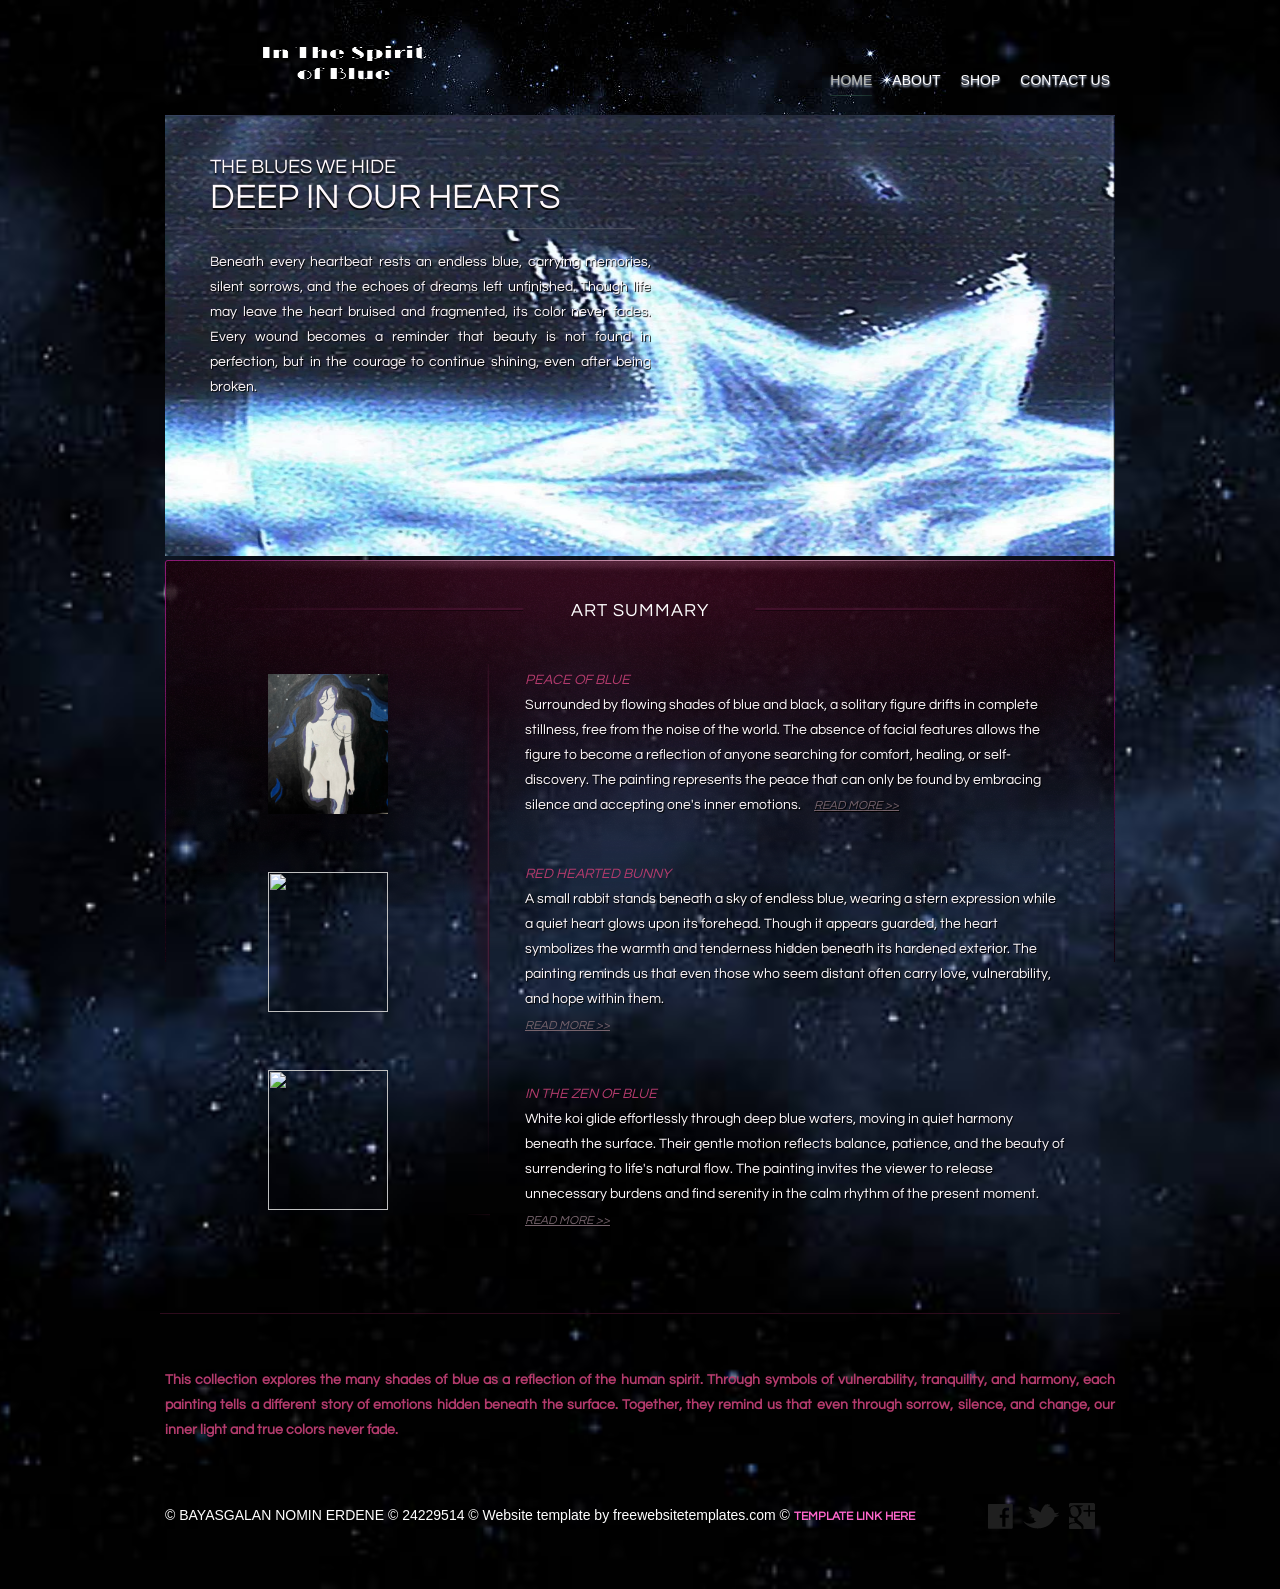
==== index.html @ 0a67957f "Restore index page" ====
<!DOCTYPE html>
<!-- Website template by freewebsitetemplates.com -->
<html>
<head>
	<title>In The Spirit of Blue</title>
	<meta charset="utf-8">
	<link href="css/style.css" rel="stylesheet" type="text/css">
	<!--[if IE 7]>
		<link href="css/ie7.css" rel="stylesheet" type="text/css">
	<![endif]-->
</head>
<body>
	<div id="background">
		<div id="page">
			<div id="header">
				<a href="blue.html"><img id="logo" src="images/img.PNG" width="280" height="65" alt=""></a>
				<ul class="navigation">
					<li>
						<a class="active" href="index.html">HOME</a>
					</li>
					<li>
						<a href="about.html">ABOUT</a>
					</li>
					<li>
						<a href="shop.html">SHOP</a>
					</li>
					<li>
						<a href="contact.html">CONTACT US</a>
					</li>
				</ul>
			</div>
			<div id="body">
				<div class="featured">
					<div class="section"> <img src="images/img1.jpg" width="950" height="600" alt="">
						<div>
							<h2> <a href="index.html">THE BLUES WE HIDE <span>DEEP IN OUR HEARTS</span></a> </h2>
							<p>
								Beneath every heartbeat rests an endless blue, carrying memories, silent sorrows, and the echoes of dreams left unfinished. Though life may leave the heart bruised and fragmented, its color never fades. Every wound becomes a reminder that beauty is not found in perfection, but in the courage to continue shining, even after being broken.


							</p>
						</div>
					</div>
				</div>
				<div id="content">
					<div class="header">
						<h2><a href="index.html" class="white-text">ART SUMMARY</a></h2>
					</div>
					<div class="section">
						<div class="sidebar">
							<ul>
								<li>
									<a href="index.html"><img src="images/IMG_5.jpg" width="120" height="140" alt=""></a>
								</li>
								<li>
									<a href="index.html"><img src="images/IMG_4.jpg" width="120" height="140" alt=""></a>
								</li>
								<li>
									<a href="index.html"><img src="images/IMG_6.jpg" width="120" height="140" alt=""></a>
								</li>
							</ul>
						</div>
						<div class="content">
							<ul>
								<li>
									<h2><a href="index.html">PEACE OF BLUE</a></h2>
									<p>
										Surrounded by flowing shades of blue and black, a solitary figure drifts in complete stillness, free from the noise of the world. The absence of facial features allows the figure to become a reflection of anyone searching for comfort, healing, or self-discovery. The painting represents the peace that can only be found by embracing silence and accepting one's inner emotions.
									<a href="shop.html?section=peace-of-blue" class="more">READ MORE &gt;&gt;</a>
								</li>
								<li>
									<h2><a href="index.html">RED HEARTED BUNNY</a></h2>
									<p>
										A small rabbit stands beneath a sky of endless blue, wearing a stern expression while a quiet heart glows upon its forehead. Though it appears guarded, the heart symbolizes the warmth and tenderness hidden beneath its hardened exterior. The painting reminds us that even those who seem distant often carry love, vulnerability, and hope within them.
									</p>
									<a href="shop.html?section=red-hearted-bunny" class="more">READ MORE &gt;&gt;</a>
								</li>
								<li>
									<h2><a href="index.html">IN THE ZEN OF BLUE</a></h2>
									<p>
										White koi glide effortlessly through deep blue waters, moving in quiet harmony beneath the surface. Their gentle motion reflects balance, patience, and the beauty of surrendering to life's natural flow. The painting invites the viewer to release unnecessary burdens and find serenity in the calm rhythm of the present moment.
									</p>
									<a href="shop.html?section=in-the-zen-of-blue" class="more">READ MORE &gt;&gt;</a>
								</li>
							</ul>
						</div>
					</div>
				</div>
			</div>
			<div id="footer">
				<div>
					<p class="footer-strong">
						This collection explores the many shades of blue as a reflection of the human spirit. Through symbols of vulnerability, tranquility, and harmony, each painting tells a different story of emotions hidden beneath the surface. Together, they remind us that even through sorrow, silence, and change, our inner light and true colors never fade.
					</p>
				</div>
				<span id="footnote"> &copy; BAYASGALAN NOMIN ERDENE &copy; 24229514</span>
				<span id="footnote"> &copy; Website template by freewebsitetemplates.com    &copy; </span>			
						<a href="https://freewebsitetemplates.com/preview/displaywebsitetemplate/index.html" class="template-link">TEMPLATE LINK HERE</a>



				<ul class="connect">
					<li><a href="http://www.freewebsitetemplates.com/go/facebook/" class="facebook">&nbsp;</a></li>
					<li><a href="http://www.freewebsitetemplates.com/go/twitter/" class="twitter">&nbsp;</a></li>
					<li><a href="http://www.freewebsitetemplates.com/go/googleplus/" class="googleplus">&nbsp;</a></li>
				</ul>
			</div>
		</div>
	</div>
</body>
</html>
---- css/style.css ----
/** Website template by freewebsitetemplates.com **/
body {
	margin:0;
	padding:0;
	font-family:Arial, Verdana, Helvetica, sans-serif;
	font-size:14px;
	line-height:25px;
	color:#fff;
	text-align:justify;
	background-color:#001036;
	background-image:url("../images/star.png.jpg");
	background-repeat:no-repeat;
	background-position:center top;
	background-size:cover;
}
@font-face {
	font-family:'QuestrialRegular';
	src:url('../fonts/questrial-regular-webfont.eot');
	src:url('../fonts/questrial-regular-webfont.eot?#iefix') format('embedded-opentype'),
	url('../fonts/questrial-regular-webfont.woff') format('woff'),
	url('../fonts/questrial-regular-webfont.ttf') format('truetype'),
	url('../fonts/questrial-regular-webfont.svg#QuestrialRegular') format('svg');
	font-weight:normal;
	font-style:normal;
}
#background {
	background:url("../images/star.png.jpg");
	background-repeat:no-repeat;
	background-position:top center;
	margin:0;
	padding:0;
}
#background #page {
	width:960px;
	margin:0 auto;
}
#background #page #header {
	width:960px;
	margin:0 auto;
	height:115px;
}
#background #page #header img#logo {
	margin:30px 0 0 45px;
	border:0;
}
#background #page #header ul.navigation {
	list-style-type:none;
	margin:50px 0 0 0;
	padding:0;
	height:60px;
	float:right;
	overflow:hidden;
}
#background #page #header ul.navigation li {
	float:left;
	padding:0 10px;
}
#background #page #header ul.navigation li a {
	text-decoration:none;
	display:inline-block;
	line-height:60px;
	color:#ffffff;
	text-shadow:0 2px 2px #b4c2df;
}
#background #page #header ul.navigation li a:hover {
	text-decoration:none;
	display:inline-block;
	line-height:60px;
	color:#1b2a56;
	background:url("../images/bg-menu-selected.gif");
	background-position:center 45px;
	background-repeat:no-repeat;
}
#background #page #header ul.navigation li a.active {
	text-decoration:none;
	display:block;
	line-height:60px;
	color:#BCBEB8;
	background:url("../images/bg-menu-selected.gif");
	background-position:center 45px;
	background-repeat:no-repeat;
}
#background #page #body {
	width:960px;
	margin:0 auto;
}
#background #page #body .featured {
	width:950px;
	margin:0 auto;
	height:441px;
	overflow:hidden;
}
#background #page #body .featured .section {
	width:950px;
	margin:0 auto;
	height:415px;
	position:relative;
	overflow:visible;
	padding:0;
}
#background #page #body .featured .section img {
	border:0;
	text-decoration:none;
	position:absolute;
	z-index:0;
}
#background #page #body .featured .section div {
	margin-left:45px;
	width:441px;
	position:absolute;
	z-index:1;
}
#background #page #body .featured .section div h2 {
	overflow:hidden;
	margin-top:40px;
	padding:0 0 20px 0;
	background:url("../images/border-header.png");
	background-repeat:no-repeat;
	background-position:bottom;
	color:#fff9fc;
}
#background #page #body .featured .section div h2 a {
	text-decoration:none;
	display:block;
	overflow:hidden;
	font-size:20px;
	font-family:'QuestrialRegular';
	font-weight:normal;
	color:#fff9fc;
	text-align:justify;
	text-shadow:0px 2px 2px #000;
}
#background #page #body .featured .section div h2 a span {
	display:block;
	font-size:35px;
	font-family:'QuestrialRegular';
	font-weight:normal;
	color:#fff9fc;
	margin-top:5px;
	text-align:justify;
	text-shadow:0px 2px 1px #000;
}
#background #page #body .featured .section div p {
	overflow:hidden;
	padding:0;
	margin-top:20px;
	font-size:14px;
	font-family:'QuestrialRegular';
	color:#fff9fc;
}
#background #page #body .featured .section div p a {
	color:#fff9fc;
	font-family:'QuestrialRegular';
	font-size:14px;
	text-shadow:0px 1px 1px #ffffff;
}
#background #page #body .featured .section div p a:hover {
	color:#bcbeb8;
	font-family:'QuestrialRegular';
	font-size:14px;
}
#background #page #body .featured .section div a.button {
	background:url("../images/button.png") no-repeat scroll 0 -248px transparent;
	height:42px;
	width:174px;
	display:inline-block;
	margin:20px 20px 0 0;
	text-decoration:none;
	line-height:42px;
	text-align:center;
	font-size:14px;
	font-family:'QuestrialRegular';
	color:#ffffff;
	text-shadow:2px 2px 2px #fffefe;
}
#background #page #body .featured .section div a.button:hover {
	background:url("../images/button.png") no-repeat scroll 0 -156px transparent;
}
#background #page #body .featured p {
	padding:0 40px;
	font-size:14px;
}
#background #page #body .featured h2 {
	padding:0 40px;
	margin:30px 0 0 0;
}
#background #page #body .featured h2 a {
	text-decoration:none;
	color:#ebebeb;
	font-size:21px;
}
#background #page #body .featured h2 a span {
	color:#ebebeb;
	font-size:14px;
	font-family:Arial;
}
#background #page #body .featured .section ul {
	list-style-type:none;
	margin:0px 0 0 325px;
	padding:0 30px;
	width:565px;
	position:absolute;
	z-index:1;
}
#background #page #body .featured .section ul li {
	margin:0;
	padding:0;
	height:150px;
}
#background #page #body .featured .section ul li h2 {
	margin:0;
	padding:20px 10px 20px 0;
	text-align:right;
}
#background #page #body .featured .section ul li h2 a {
	color:#fffdfe;
	text-shadow:0px 2px 2px #000;
	font-size:14px;
	font-weight:normal;
	font-style:normal;
}
#background #page #body .featured .section ul li h2 a:hover {
	color:#d86997;
	text-shadow:0 1px 0 #000000;
}
#background #page #body .featured .section ul li p {
	padding:0 10px 0 10px;
	margin:0;
	color:#fffdfe;
	font-size:14px;
}
#background #page #body .featured .section h3 {
	margin:0;
	padding:0;
	position:relative;
	top:35px;
	left:40px;
	color:#fffdfe;
	text-shadow:2px 2px 1px #000000;
	font-family:'QuestrialRegular';
	font-size:18px;
	width:300px;
}
#background #page #body .featured p span {
	display:block;
}
#background #page #body #content {
	width:960px;
	background:url("../images/bg-content.png");
	background-repeat:no-repeat;
	background-position:top center;
	margin-top:-37px;
	padding-top:15px;
}
#background #page #body #content .header {
	width:950px;
	height:70px;
	line-height:70px;
	margin:0 auto;
	background:url("../images/bg-content-header5.png");
	background-repeat:no-repeat;
	background-position:center;
	margin:40px 5px 20px 5px;
	padding-top:0px;
}
#background #page #body #content .header h2 {
	width:auto;
	text-align:center;
}
#background #page #body #content .header h2 a {
	text-align:center;
	text-decoration:none;
	color:#12030a;
	text-shadow:1px 1px 1px #1e0713;
	font-size:18px;
	font-weight:normal;
	font-family:Arial;
	font-family:'QuestrialRegular';
	letter-spacing:1px;
}
#background #page #body #content .header h2 a.white-text {
	color:#ffffff;
	text-shadow:none;
}
#background #page #body #content .section {
	padding:0 5px;
	width:950px;
	height:auto;
	overflow:hidden;
}
#background #page #body #content .section .sidebar {
	background:url("../images/separator.png");
	background-position:298px 0;
	background-repeat:no-repeat;
	float:left;
	margin-top:-15px;
	padding-top:15px;
	width:325px;
}
#background #page #body #content .section .sidebar ul {
	list-style-type:none;
	margin:0;
	padding:0;
}
#background #page #body #content .section .sidebar ul li {
	text-align:center;
	margin:10px 0 50px 0;
}
#background #page #body #content .section .sidebar ul li img {
	border:0;
}
#background #page #body #content .section .content {
	width:560px;
	float:left;
	padding:0 25px 0 25px;
}
#background #page #body #content .section .content ul {
	list-style-type:none;
	margin:0;
	padding:0;
}
#background #page #body #content .section .content ul li {
	margin:0 0 40px 0;
}
#background #page #body #content .section .content ul li img {
	border:0;
}
#background #page #body #content .section .content ul li p {
	font-family:'QuestrialRegular';
	font-size:14px;
	color:#fff9fc;
	margin-top:0;
	margin-bottom:0;
	text-align:left;
}
#background #page #body #content .section .content ul li p a {
	font-family:'QuestrialRegular';
	font-size:14px;
	color:#fff9fc;
}
#background #page #body #content .section .content ul li p a:hover {
	font-family:'QuestrialRegular';
	font-size:14px;
	color:#fd90c0;
}
#background #page #body #content .section .content ul li h2 {
	margin:0;
	font-family:'QuestrialRegular';
}
#background #page #body #content .section .content ul li h2 a {
	color:#b43b6d;
	font-size:14px;
	font-style:Italic;
	font-family:'QuestrialRegular';
	text-decoration:none;
}
#background #page #body #content .section .content ul li h2 a:hover {
	color:#ffffff;
}
#background #page #body #content .section .content ul li a.more {
	color:#76636c;
	font-size:12px;
	font-style:Italic;
	font-family:'QuestrialRegular';
	margin-left:10px;
}
#background #page #body #content .section .content ul li a.more:hover {
	color:#e9458f;
	font-size:12px;
	font-style:Italic;
	font-family:'QuestrialRegular';
	margin-left:10px;
}
#background #page #body #content table {
	width:950px;
	padding:0;
	margin:70px auto 0;
}
#background #page #body #content table.message {
	margin:10px auto 0;
}
#background #page #body #content table td {
	padding:0 50px 20px 50px;
}
#background #page #body #content table td label span {
	color:#ebebeb;
	font-size:14px;
	float:left;
	margin-top:5px;
	font-family:'QuestrialRegular';
	text-shadow:1px 2px 1px #000000;
}
#background #page #body #content table td label input {
	color:#ebebeb;
	background:url("../images/interface.png") no-repeat scroll 0 -128px transparent;
	width:255px;
	border:0;
	padding:12px 5px;
	float:right;
}
#background #page #body #content table td label textarea {
	color:#ebebeb;
	background:url("../images/interface.png") no-repeat scroll 0 -216px transparent;
	height:184px;
	width:712px;
	border:0;
	padding:5px;
	float:right;
}
#background #page #body #content table td label input#subscribe {
	background:transparent;
	height:14px;
	width:14px;
	float:none;
	display:inline-block;
	border:0;
	padding:0;
	margin:15px 10px 0 120px;
}
#background #page #body #content table td label.subscribe {
	background:url("../images/interface1.png") no-repeat scroll 121px 1px transparent;
}
#background #page #body #content table td label.subscribe.active {
	background:url("../images/interface1.png") no-repeat scroll 121px -63px transparent;
}
#background #page #body #content table td label.agree {
	background:url("../images/interface1.png") no-repeat scroll 5px 1px transparent;
}
#background #page #body #content table td label.agree.active {
	background:url("../images/interface1.png") no-repeat scroll 5px -63px transparent;
}
#background #page #body #content table td label input#agree {
	background-color:transparent;
	height:14px;
	width:14px;
	margin-right:10px;
	float:none;
	display:inline-block;
	border:0;
	padding:0;
	margin-top:15px;
}
#background #page #body #content table td label {
	margin-right:20px;
	font-family:'QuestrialRegular';
	color:#B43B6D;
}
#background #page #body #content table td input[type="submit"] {
	background-color:#e8eaed;
	color:#003f82;
	height:33px;
	width:145px;
	border:1px solid #aac1df;
	border-radius:4px;
	cursor:pointer;
	margin-left:130px;
	font-family:'QuestrialRegular';
	font-size:14px;
	font-weight:700;
	text-transform:uppercase;
}
#background #page #body #content table td input[type="submit"]:hover {
	background-color:#d7dbe5;
}
#background #page #body #section {
	width:950px;
	margin:20px auto 0;
	overflow:hidden;
}
#background #page #body #section .sidebar {
	width:325px;
	float:left;
	background:url("../images/bg-sidebar.jpg");
	background-repeat:no-repeat;
	background-position:top;
	min-height:608px;
	background-color:#12020D;
}
#background #page #body #section .sidebar h1 {
	color:#0d030b;
	font-family:'QuestrialRegular';
	font-size:18px;
	font-weight:normal;
	text-align:center;
	text-decoration:none;
	text-shadow:2px 1px 1px #601d3c;
	margin-bottom:0;
	letter-spacing:1px;
}
#background #page #body #section .sidebar ul {
	list-style-type:none;
	margin:0;
	padding:0;
	width:322px;
}
#background #page #body #section .sidebar ul li {
	padding:15px 0 0 20px;
	line-height:30px;
	width:307px;
	background:url("../images/bg-sidebar-shadow.png") no-repeat scroll center top transparent;
}
#background #page #body #section .sidebar ul li ul {
	margin-bottom:30px;
	width:290px;
}
#background #page #body #section .sidebar ul li ul li {
	background:none;
	padding:0 0 0 20px;
	line-height:25px;
	width:280px;
}
#background #page #body #section .sidebar ul li ul li a {
	background:0;
}
#background #page #body #section .sidebar ul li.active {
	background:none;
}
#background #page #body #section .sidebar ul li a {
	text-decoration:none;
	color:#ebebeb;
	display:inline-block;
	width:277px;
	font-family:'QuestrialRegular';
	font-size:14px;
}
#background #page #body #section .sidebar ul li a {
	text-decoration:none;
	color:#ebebeb;
	background:url("../images/button.png") no-repeat scroll 265px -520px transparent;
	height:40px;
}
#background #page #body #section .sidebar ul li a:hover {
	text-decoration:none;
	color:#ebebeb;
	background:url("../images/button.png") no-repeat scroll 265px -457px transparent;
}
#background #page #body #section .sidebar ul li.active a {
	text-decoration:none;
	color:#ebebeb;
	background:url("../images/button.png") no-repeat scroll 265px -395px transparent;
	display:inline-block;
	width:277px;
	height:auto;
}
#background #page #body #section .sidebar ul li.active a:hover {
	text-decoration:none;
	color:#ebebeb;
	background:url("../images/button.png") no-repeat scroll 265px -333px transparent;
	display:inline-block;
	width:277px;
}
#background #page #body #section .sidebar ul li.active ul li a:hover {
	background:none;
}
#background #page #body #section .sidebar ul li.active ul li a {
	background:none;
	font-family:'QuestrialRegular';
	font-size:14px;
	color:#f9f2f2;
	line-height:22px;
}
#background #page #body #section .sidebar ul li a:hover {
	text-decoration:none;
	color:#f9f2f2;
}
#background #page #body #section .content {
	width:605px;
	float:left;
	padding:0 0 0 20px;
}
#background #page #body #section .content p {
	font-family:'QuestrialRegular';
	font-size:14px;
	text-shadow:1px 1px 1px #2f1926;
	color:#ceb0c8;
	text-align:left;
	clear:both;
}
#background #page #body #section .content p.section-summary {
	color:#f4fefd;
	font-size:15px;
	line-height:24px;
	text-shadow:1px 1px 2px rgba(0, 0, 0, 0.35);
	margin-top:20px;
}
#background #page #body #section .content p a {
	font-family:'QuestrialRegular';
	font-size:14px;
	color:#ceb0c8;
}
#background #page #body #section .content p a:hover {
	color:#ffffff;
}
#background #page #body #section .content h2 {
	background:url("../images/border-header.png") repeat-x scroll bottom transparent;
	margin-top:10px;
	overflow:hidden;
	padding-bottom:20px;
	font-family:'QuestrialRegular';
	color:#BCBEB8;
	text-shadow:2px 2px 1px #000;
}
#background #page #body #section .content div.details {
	width:292px;
	width:265px;
	vertical-align:top;
	float:left;
	margin:10px 0 30px 0;
	overflow:hidden;
}
#background #page #body #section .content div.details p {
	margin:0 0 30px 0;
	text-align:left;
	font-family:'QuestrialRegular';
	font-size:14px;
	color:#f4fefd;
	line-height:22px;
	width:250px;
}
#background #page #body #section .content div.details p a {
	margin-top:0;
	text-align:left;
	font-family:'QuestrialRegular';
	font-size:14px;
	color:#f4fefd;
}
#background #page #body #section .content div.details p a:hover {
	margin-top:0;
	text-align:left;
	font-family:'QuestrialRegular';
	font-size:14px;
	color:#CEB0C8;
}
#background #page #body #section .content div.details ul {
	margin:0 0 20px 0;
	list-style-type:none;
	padding:0;
	width:225px;
}
#background #page #body #section .content div.details ul li {
	position:relative;
	background:none;
	padding-left:24px;
	text-align:left;
	margin:0 0 20px 0;
}
#background #page #body #section .content div.details ul li::before {
	content: "+";
	position:absolute;
	left:0;
	top:0;
	color:#007bff;
	font-size:18px;
	font-weight:700;
	line-height:22px;
}
#background #page #body #section .content div.details ul li a {
	color:#e6e9ed;
	font-family:'QuestrialRegular';
	font-size:14px;
	line-height:22px;
	text-align:left;
	text-decoration:none;
	display:block;
}
#background #page #body #section .content div.details ul li a:hover {
	color:#fefdfd;
	font-family:'QuestrialRegular';
	font-size:14px;
}
#background #page #body #section .content div.details a.button {
	background-color:#d9dbe1;
	border:1px solid #0053a6;
	width:123px;
	height:28px;
	color:#0053a6;
	float:left;
	font-size:14px;
	line-height:28px;
	margin:10px 9px 0 0;
	text-align:center;
	text-decoration:none;
}
#background #page #body #section .content div.details a.button:hover {
	background-color:#c8cbd4;
}
#cartSidebar {
	position: fixed;
	top: 120px;
	right: 20px;
	width: 260px;
	background: rgba(18, 2, 13, 0.95);
	border: 1px solid #3e2c3c;
	padding: 18px;
	color: #f5e7f6;
	box-shadow: 0 0 20px rgba(0, 0, 0, 0.5);
	display: none;
	z-index: 50;
}
#cartSidebar.visible {
	display: block;
}
#cartSidebar h3 {
	margin: 0 0 10px;
	color: #e9c6d8;
	font-family:'QuestrialRegular';
	text-transform: uppercase;
	font-size: 15px;
	letter-spacing: 1px;
}
#cartSidebar ul {
	list-style: none;
	margin: 0 0 12px;
	padding: 0;
}
#cartSidebar li {
	border-bottom: 1px solid rgba(255,255,255,0.08);
	padding: 6px 0;
	font-size: 14px;
	color: #d7ccdc;
}
#cartSidebar button.cart-buy {
	width: 100%;
	display: block;
	margin: 8px 0 0;
	border: 0;
	background: #8a4a8f;
	color: #fff;
	font-family:'QuestrialRegular';
	font-size: 14px;
	line-height: 28px;
	cursor: pointer;
}
#cartSidebar button.cart-buy:hover {
	background: #a55db0;
}
#cartSidebar button.sidebar-remove {
	margin-left: 10px;
	padding: 2px 8px;
	border: 1px solid rgba(255,255,255,0.3);
	background: transparent;
	color: #d7ccdc;
	font-family:'QuestrialRegular';
	font-size: 12px;
	cursor: pointer;
}
#cartSidebar button.sidebar-remove:hover {
	background: rgba(165,93,176,0.15);
	border-color: #a55db0;
	color: #fff;
}
#cartSidebar button.sidebar-close {
	position: absolute;
	top: 12px;
	right: 12px;
	width: 24px;
	height: 24px;
	border: none;
	background: transparent;
	color: #f5e7f6;
	font-size: 20px;
	line-height: 24px;
	cursor: pointer;
}
#cartSidebar button.sidebar-close:hover {
	color: #ffffff;
}
#background #page #body #section .content div.item {
	float:left;
	width:340px;
	margin:10px 0 30px 0;
	overflow:hidden;
}
#background #page #body #section .content div.item ul.slider {
	margin:0 auto;
	list-style-type:none;
	padding:0;
	overflow:hidden;
	width:160px;
}
#background #page #body #section .content div.item ul.slider li {
	background:0;
	width:auto;
	float:left;
	margin:0;
	padding:0 5px;
}
#background #page #body #section .content div.item.slider li a {
	text-decoration:none;
}
#background #page #body #section .content div.item ul.slider li a img {
	border:0;
}
#background #page #body #section .content div.item img {
	border:0;
}
#background #page #body .section {
	padding:20px 40px;
}
#background #page #body .section h2 span {
	font-family:'QuestrialRegular';
	color:#fff9f9;
	font-size:14px;
	text-shadow:1px 3px 2px #000000;
	font-weight:normal;
}
#background #page #body .section h2 {
	font-family:'QuestrialRegular';
	font-size:24px;
	color:#D9B6C4;
	text-shadow:1px 3px 2px #000000;
	font-weight:normal;
}
#background #page #body .section ul {
	list-style-type:none;
	margin:0;
	padding:0;
}
#background #page #body .section ul li p {
	font-size:14px;
	font-family:'QuestrialRegular';
	color:#fff9f9;
	margin-top:0;
	text-shadow:1px 1px 1px #000000;
}
#background #page #body .section ul li p span {
	display:block;
	font-style:normal;
}
#background #page #body .section ul li p a {
	font-size:14px;
	font-family:'QuestrialRegular';
	color:#fff9f9;
}
#background #page #body .section ul li p a:hover {
	color:#fd90c0;
}
#background #page #body .section ul li h2 {
	margin:20px 0 0 0;
}
#background #page #body .section ul li h2 a {
	color:#ffffff;
	font-family:'QuestrialRegular';
	font-size:14px;
	text-decoration:none;
	text-shadow:none;
	font-style:italic;
}
#background #page #body .section p {
	padding:0 10px;
	font-size:14px;
	margin-bottom:30px;
	color:#fefdfd;
	font-family:'QuestrialRegular';
	text-shadow:1px 1px 1px #000000;
}
#background #page #body .section p a {
	color:#fefdfd;
	font-family:'QuestrialRegular';
	font-size:14px;
}
#background #page #body .section p a:hover {
	color:#fd90c0;
}
#background #page #body .section p span {
	display:block;
	font-style:italic;
}
#background #page #body .section h2 {
	padding:0 10px;
	margin:30px 0 0 0;
	color:#fff9f9;
}
#background #page #body .section h2 a {
	text-decoration:none;
	color:#fff9f9;
	font-size:21px;
	font-family:'QuestrialRegular';
	font-size:18px;
}
#background #page #body .section h2 a span {
	color:#fff9f9;
	font-size:14px;
	font-family:Arial;
}
#background #page #footer {
	width:950px;
	margin:40px auto 0;
	padding:40px 5px 60px 5px;
	border-style:solid;
	border-width:1px;
	border-color:#2d0b1c;
	border-right:none;
	border-left:none;
	border-bottom:none;
	position:relative;
}
#background #page #footer div p {
	color:#b43b6d;
	font-size:14px;
	font-family:'QuestrialRegular';
}
#background #page #footer div p a {
	color:#b43b6d;
	font-size:14px;
	font-family:'QuestrialRegular';
}
#background #page #footer div p a:hover {
	color:#fd90c0;
	font-size:14px;
	font-family:'QuestrialRegular';
}
#background #page #footer .footer-strong {
	font-weight:700;
}
#background #page #footer a.template-link {
	color:#ff66cc;
	font-size:12px;
	font-family:'QuestrialRegular';
	font-weight:bold;
	text-decoration:none;
}
#background #page #footer a.template-link:hover {
	color:#ff66cc;
	text-decoration:none;
}
#background #page #footer span#footnote {
	color:#ffffff;
}
#background #page #footer div#footnote {
	width:950px;
	text-align:center;
	padding:60px 0;
}
#background #page #footer div#footnote span {
	color:#76636c;
	font-size:12px;
	font-family:'QuestrialRegular';
}
#background #page #footer div {
	margin:0 0 60px 0;
}
#background #page #footer ul.connect {
	list-style-type:none;
	margin:0;
	padding:0;
	position:absolute;
	right:20px;
	bottom:60px;
}
#background #page #footer ul.connect li {
	float:left;
	margin:0 5px;
}
#background #page #footer ul.connect li a {
	text-decoration:none;
	display:block;
}
#background #page #footer ul.connect li a.facebook {
	background:url("../images/icon.png") no-repeat scroll 0 -76px transparent;
	width:25px;
	height:26px;
}
#background #page #footer ul.connect li a.facebook:hover {
	background:url("../images/icon.png") no-repeat scroll 0 0 transparent;
	width:25px;
	height:26px;
}
#background #page #footer ul.connect li a.twitter {
	background:url("../images/icon.png") no-repeat scroll 0 -380px transparent;
	width:36px;
	height:26px;
}
#background #page #footer ul.connect li a.twitter:hover {
	background:url("../images/icon.png") no-repeat scroll 0 -304px transparent;
	width:36px;
	height:26px;
}
#background #page #footer ul.connect li a.googleplus {
	background:url("../images/icon.png") no-repeat scroll 0 -228px transparent;
	width:26px;
	height:26px;
}
#background #page #footer ul.connect li a.googleplus:hover {
	background:url("../images/icon.png") no-repeat scroll 0 -152px transparent;
	width:26px;
	height:26px;
}
---- css/ie7.css ----
/** Website template by freewebsitetemplates.com **/
#background #page #header ul.navigation {
	margin:-45px 0 0 0;
}
#background #page #body #content {
	margin-top:-28px;
}
#background #page #body #content .header {
	margin:30px 5px 0 5px;
	padding-top:0px;
}
#background #page #body #content table {
	width:950px;
	padding:0;
	margin:60px auto 0;
}
#background #page #body #content table td label input#subscribe {
	margin:-17px 10px 0 120px;
}
#background #page #body #content table td label input#agree {
	margin-top:-17px;
}
#background #page #body #content table td label {
	margin-right:20px;
}
#background #page #body #content table td button {
	margin-left:130px;
	position:relative;
	top:10px;
}
#background #page #body #section .content div.details {
	margin-bottom:0px;
}
#background #page #body #section .content div.item {
	margin-bottom:0px;
}
#background #page #body #content {
	background:url("../images/bg-content.png") no-repeat scroll center top transparent;
	margin-top:-38px;
	padding-top:15px;
	width:960px;
}
#background #page #body #content .header {
	background:url("../images/bg-content-header5.png") no-repeat scroll center center transparent;
	height:70px;
	line-height:70px;
	margin:50px 5px 20px;
	padding-top:0;
	width:950px;
}
#background #page #body #section .sidebar h1 {
	color:#12030A;
	font-family:'QuestrialRegular';
	font-size:18px;
	font-weight:normal;
	text-align:center;
	text-decoration:none;
	text-shadow:1px 1px 1px #1E0713;
	margin-top:10px;
}
#background #page #body #content table {
	margin:90px auto 0;
	padding:0;
	width:950px;
}
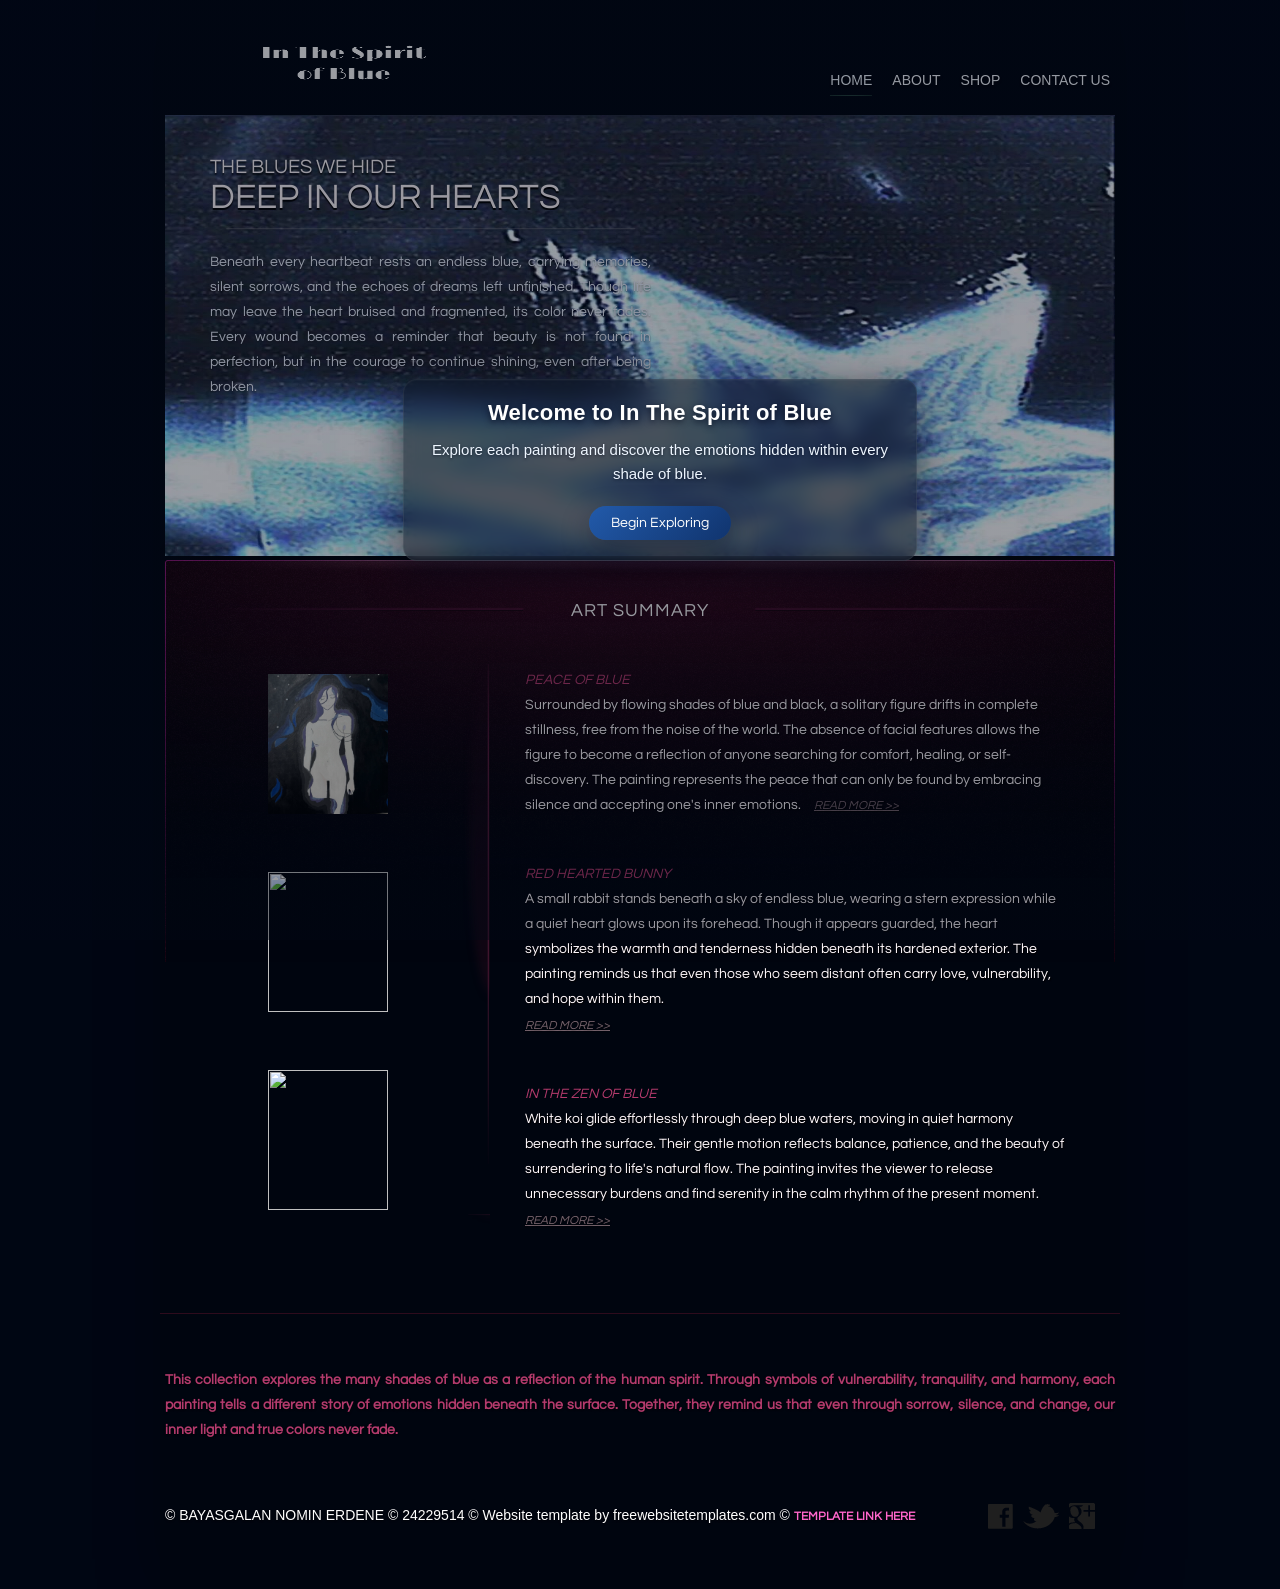
==== commit 413ea0e3: "Added welcome popup and updated homepage" ====
--- a/index.html
+++ b/index.html
@@ -107,5 +107,29 @@
 			</div>
 		</div>
 	</div>
+	<script>
+		document.addEventListener('DOMContentLoaded', function() {
+			var storageKey = 'welcomePopupShown';
+			if (sessionStorage.getItem(storageKey) === 'true') {
+				return;
+			}
+			var popup = document.createElement('div');
+			popup.className = 'welcome-popup-overlay';
+			popup.innerHTML = '<div class="welcome-popup-card">' +
+				'<h1>Welcome to In The Spirit of Blue</h1>' +
+				'<p>Explore each painting and discover the emotions hidden within every shade of blue.</p>' +
+				'<button type="button" class="welcome-popup-close">Begin Exploring</button>' +
+			'</div>';
+			document.body.appendChild(popup);
+			requestAnimationFrame(function() {
+				popup.classList.add('visible');
+			});
+			popup.querySelector('.welcome-popup-close').addEventListener('click', function() {
+				sessionStorage.setItem(storageKey, 'true');
+				popup.classList.remove('visible');
+				setTimeout(function() { popup.remove(); }, 320);
+			});
+		});
+	</script>
 </body>
 </html>
--- a/css/style.css
+++ b/css/style.css
@@ -1,17 +1,19 @@
 /** Website template by freewebsitetemplates.com **/
+html, body {
+	min-height:100%;
+}
 body {
 	margin:0;
 	padding:0;
 	font-family:Arial, Verdana, Helvetica, sans-serif;
 	font-size:14px;
 	line-height:25px;
-	color:#fff;
+	color:#f8fbff;
 	text-align:justify;
+	background:linear-gradient(rgba(0, 0, 0, 0.65), rgba(0, 0, 0, 0.65)), url("../images/welcome.gif") center center / cover no-repeat fixed;
+	background-blend-mode:overlay;
 	background-color:#001036;
-	background-image:url("../images/star.png.jpg");
-	background-repeat:no-repeat;
-	background-position:center top;
-	background-size:cover;
+	text-shadow:0 1px 2px rgba(0, 0, 0, 0.65);
 }
 @font-face {
 	font-family:'QuestrialRegular';
@@ -24,15 +26,15 @@
 	font-style:normal;
 }
 #background {
-	background:url("../images/star.png.jpg");
-	background-repeat:no-repeat;
-	background-position:top center;
+	background:transparent;
 	margin:0;
 	padding:0;
 }
 #background #page {
 	width:960px;
 	margin:0 auto;
+	background:rgba(0, 0, 0, 0.22);
+	box-shadow:0 0 60px rgba(0, 0, 0, 0.25);
 }
 #background #page #header {
 	width:960px;
@@ -59,14 +61,14 @@
 	text-decoration:none;
 	display:inline-block;
 	line-height:60px;
-	color:#ffffff;
-	text-shadow:0 2px 2px #b4c2df;
+	color:#f8fbff;
+	text-shadow:0 2px 2px rgba(0, 0, 0, 0.55);
 }
 #background #page #header ul.navigation li a:hover {
 	text-decoration:none;
 	display:inline-block;
 	line-height:60px;
-	color:#1b2a56;
+	color:#eef6ff;
 	background:url("../images/bg-menu-selected.gif");
 	background-position:center 45px;
 	background-repeat:no-repeat;
@@ -75,7 +77,7 @@
 	text-decoration:none;
 	display:block;
 	line-height:60px;
-	color:#BCBEB8;
+	color:#f2f9ff;
 	background:url("../images/bg-menu-selected.gif");
 	background-position:center 45px;
 	background-repeat:no-repeat;
@@ -117,7 +119,8 @@
 	background:url("../images/border-header.png");
 	background-repeat:no-repeat;
 	background-position:bottom;
-	color:#fff9fc;
+	color:#ffffff;
+	text-shadow:0 2px 4px rgba(0, 0, 0, 0.75);
 }
 #background #page #body .featured .section div h2 a {
 	text-decoration:none;
@@ -146,7 +149,8 @@
 	margin-top:20px;
 	font-size:14px;
 	font-family:'QuestrialRegular';
-	color:#fff9fc;
+	color:#eef3ff;
+	text-shadow:0 1px 2px rgba(0, 0, 0, 0.45);
 }
 #background #page #body .featured .section div p a {
 	color:#fff9fc;
@@ -985,4 +989,71 @@
 	background:url("../images/icon.png") no-repeat scroll 0 -152px transparent;
 	width:26px;
 	height:26px;
-}+}
+
+.welcome-popup-overlay {
+	position:fixed;
+	inset:0;
+	width:100%;
+	height:100%;
+	/* full-screen GIF background with subtle dark overlay */
+	background: linear-gradient(rgba(2,8,22,0.40), rgba(2,8,22,0.40)), url("../images/welcome.gif") center center / cover no-repeat fixed;
+	background-blend-mode: overlay;
+	display:flex;
+	align-items:center;
+	justify-content:center;
+	padding:20px;
+	opacity:0;
+	visibility:hidden;
+	transition:opacity 0.28s ease, visibility 0.28s ease;
+	z-index:9999;
+}
+.welcome-popup-overlay.visible {
+	opacity:1;
+	visibility:visible;
+}
+.welcome-popup-card {
+	max-width:460px;
+	width:100%;
+	padding:20px 26px;
+	border-radius:14px;
+	/* small, elegant glass-like card */
+	background: rgba(8,16,32,0.52);
+	backdrop-filter: blur(8px);
+	-webkit-backdrop-filter: blur(8px);
+	border:1px solid rgba(255,255,255,0.06);
+	box-shadow: 0 12px 40px rgba(2,6,20,0.6), inset 0 1px 0 rgba(255,255,255,0.02);
+	text-align:center;
+	color:#ffffff;
+}
+.welcome-popup-card h1 {
+	margin:0 0 12px;
+	font-size:22px;
+	line-height:1.2;
+	letter-spacing:0.01em;
+	text-shadow:0 2px 6px rgba(2,8,25,0.8);
+}
+.welcome-popup-card p {
+	margin:0 0 20px;
+	font-size:15px;
+	line-height:1.6;
+	color:#eef6ff;
+	text-shadow:0 1px 3px rgba(2,8,25,0.6);
+}
+.welcome-popup-close {
+	padding:10px 22px;
+	border:none;
+	border-radius:999px;
+	background:linear-gradient(135deg, rgba(34,90,170,1), rgba(16,52,110,1));
+	color:#ffffff;
+	font-family:'QuestrialRegular', sans-serif;
+	font-size:14px;
+	cursor:pointer;
+	box-shadow:0 10px 28px rgba(3,12,40,0.45);
+	transition:transform 0.18s ease, background 0.18s ease, box-shadow 0.18s ease;
+}
+.welcome-popup-close:hover {
+	transform:translateY(-2px);
+	background:linear-gradient(135deg, rgba(54,130,230,1), rgba(26,86,150,1));
+	box-shadow:0 14px 36px rgba(3,18,60,0.55);
+}
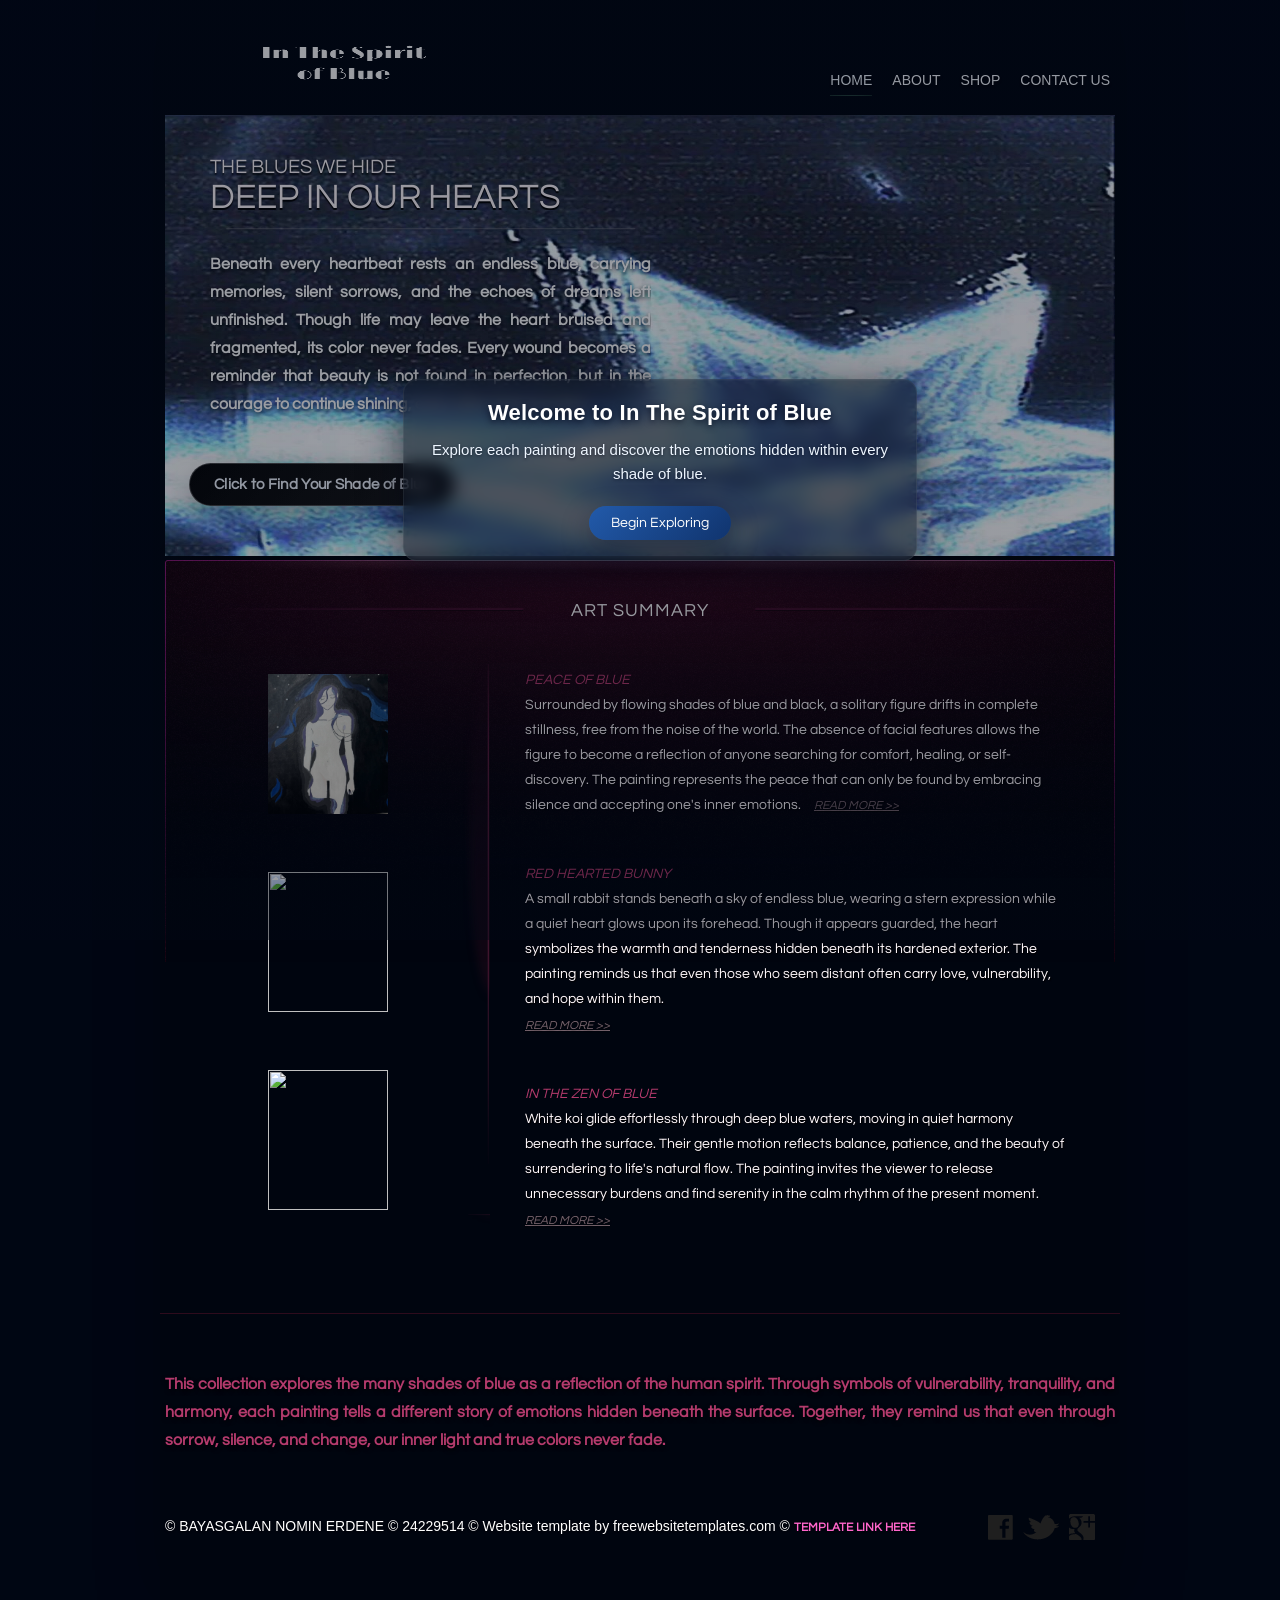
==== commit f1dc7a7b: "Added interactive Find Your Shade of Blue feature" ====
--- a/index.html
+++ b/index.html
@@ -32,6 +32,7 @@
 			<div id="body">
 				<div class="featured">
 					<div class="section"> <img src="images/img1.jpg" width="950" height="600" alt="">
+						<button type="button" class="shade-blue-button" id="shadeBlueButton">Click to Find Your Shade of Blue</button>
 						<div>
 							<h2> <a href="index.html">THE BLUES WE HIDE <span>DEEP IN OUR HEARTS</span></a> </h2>
 							<p>
@@ -110,9 +111,75 @@
 	<script>
 		document.addEventListener('DOMContentLoaded', function() {
 			var storageKey = 'welcomePopupShown';
+			var shadeButton = document.getElementById('shadeBlueButton');
+
+			if (shadeButton) {
+				shadeButton.addEventListener('click', function() {
+					var shades = [
+						{
+							name: 'Midnight Blue',
+							color: '#0D1B2A',
+							messages: [
+								'Being broken doesn\'t dim your color. Even the deepest blue still reflects the stars.',
+								'You can be quiet and still carry an entire sky inside you.'
+							]
+						},
+						{
+							name: 'Tide Blue',
+							color: '#1E4D6B',
+							messages: [
+								'Your heart isn\'t too much. The sea doesn\'t apologize for its depth, and neither should you.',
+								'Some feelings arrive like waves, but waves always know how to return to calm.'
+							]
+						},
+						{
+							name: 'Moonlit Blue',
+							color: '#A7C6E8',
+							messages: [
+								'Allow yourself to shine without the desire to be seen.',
+								'Soft light is still light. You do not need to be loud to be beautiful.'
+							]
+						},
+						{
+							name: 'Blue After Rain',
+							color: '#6E8FB8',
+							messages: [
+								'Every storm leaves behind a softer sky. Give yourself permission to bloom after surviving.',								'What passed through you did not erase you; it made your colors gentler.'
+							]
+						},
+						{
+							name: 'Spirit Blue',
+							color: '#2E5BFF',
+							messages: [
+								'The blue you carry is not sadness alone. It is every memory, every scar, and every hope that shaped your light.',
+							
+							]
+						}
+					];
+					var shade = shades[Math.floor(Math.random() * shades.length)];
+					var message = shade.messages[Math.floor(Math.random() * shade.messages.length)];
+					var overlay = document.createElement('div');
+					overlay.className = 'shade-popup-overlay';
+					overlay.innerHTML = '<div class="shade-popup-card" style="background:' + shade.color + ';">' +
+						'<h2>YOUR BLUE: ' + shade.name + '</h2>' +
+						'<p>' + message + '</p>' +
+						'<button type="button" class="shade-popup-close">Close</button>' +
+					'</div>';
+					document.body.appendChild(overlay);
+					requestAnimationFrame(function() {
+						overlay.classList.add('visible');
+					});
+					overlay.querySelector('.shade-popup-close').addEventListener('click', function() {
+						overlay.classList.remove('visible');
+						setTimeout(function() { overlay.remove(); }, 280);
+					});
+				});
+			}
+
 			if (sessionStorage.getItem(storageKey) === 'true') {
 				return;
 			}
+
 			var popup = document.createElement('div');
 			popup.className = 'welcome-popup-overlay';
 			popup.innerHTML = '<div class="welcome-popup-card">' +
--- a/css/style.css
+++ b/css/style.css
@@ -147,10 +147,12 @@
 	overflow:hidden;
 	padding:0;
 	margin-top:20px;
-	font-size:14px;
-	font-family:'QuestrialRegular';
-	color:#eef3ff;
-	text-shadow:0 1px 2px rgba(0, 0, 0, 0.45);
+	font-size:16px;
+	font-family:'QuestrialRegular';
+	color:#ffffff;
+	font-weight:600;
+	line-height:28px;
+	text-shadow:0 2px 4px rgba(0, 0, 0, 0.8);
 }
 #background #page #body .featured .section div p a {
 	color:#fff9fc;
@@ -916,6 +918,9 @@
 }
 #background #page #footer .footer-strong {
 	font-weight:700;
+	font-size:16px;
+	line-height:28px;
+	text-shadow:0 2px 4px rgba(0, 0, 0, 0.8);
 }
 #background #page #footer a.template-link {
 	color:#ff66cc;
@@ -1057,3 +1062,111 @@
 	background:linear-gradient(135deg, rgba(54,130,230,1), rgba(26,86,150,1));
 	box-shadow:0 14px 36px rgba(3,18,60,0.55);
 }
+
+.shade-blue-button {
+	position:absolute;
+	left:24px;
+	bottom:24px;
+	z-index:3;
+	padding:13px 24px;
+	border:1px solid rgba(255,255,255,0.25);
+	border-radius:999px;
+	background:linear-gradient(135deg, #050505 0%, #1a1a1a 100%);
+	color:#f2f7ff;
+	font-family:'QuestrialRegular', sans-serif;
+	font-size:15px;
+	font-weight:700;
+	letter-spacing:0.02em;
+	cursor:pointer;
+	box-shadow:0 0 0 0 rgba(0, 170, 255, 0.55), 0 12px 28px rgba(2,8,22,0.28);
+	transition:transform 0.2s ease, box-shadow 0.2s ease, background 0.2s ease;
+	animation:shadeButtonGlow 2.2s infinite ease-in-out;
+}
+.shade-blue-button:hover {
+	transform:translateY(-2px);
+	background:linear-gradient(135deg, #111111 0%, #232323 100%);
+	box-shadow:0 0 18px rgba(0, 170, 255, 0.75), 0 16px 34px rgba(2,8,22,0.34);
+}
+
+@keyframes shadeButtonGlow {
+	0% {
+		box-shadow:0 0 0 rgba(0, 170, 255, 0.25), 0 12px 28px rgba(2,8,22,0.28);
+	}
+	25% {
+		box-shadow:0 0 12px rgba(0, 170, 255, 0.5), 0 14px 32px rgba(2,8,22,0.32);
+	}
+	50% {
+		box-shadow:0 0 24px rgba(0, 170, 255, 0.8), 0 16px 36px rgba(2,8,22,0.34);
+	}
+	75% {
+		box-shadow:0 0 12px rgba(0, 170, 255, 0.5), 0 14px 32px rgba(2,8,22,0.32);
+	}
+	100% {
+		box-shadow:0 0 0 rgba(0, 170, 255, 0.25), 0 12px 28px rgba(2,8,22,0.28);
+	}
+}
+
+.shade-popup-overlay {
+	position:fixed;
+	inset:0;
+	display:flex;
+	align-items:center;
+	justify-content:center;
+	padding:20px;
+	background:rgba(2,8,22,0.32);
+	opacity:0;
+	visibility:hidden;
+	transition:opacity 0.28s ease, visibility 0.28s ease;
+	z-index:10000;
+}
+.shade-popup-overlay.visible {
+	opacity:1;
+	visibility:visible;
+}
+.shade-popup-card {
+	max-width:460px;
+	width:100%;
+	padding:28px 30px;
+	border-radius:16px;
+	box-shadow:0 18px 50px rgba(2,8,22,0.28);
+	color:#ffffff;
+	text-align:center;
+	transform:translateY(12px) scale(0.98);
+	opacity:0;
+	transition:opacity 0.28s ease, transform 0.28s ease;
+}
+.shade-popup-overlay.visible .shade-popup-card {
+	opacity:1;
+	transform:translateY(0) scale(1);
+}
+.shade-popup-card h2 {
+	margin:0 0 14px;
+	font-size:24px;
+	font-family:'QuestrialRegular', sans-serif;
+	letter-spacing:0.02em;
+}
+.shade-popup-card p {
+	margin:0 0 20px;
+	font-size:16px;
+	line-height:1.8;
+	font-family:'QuestrialRegular', sans-serif;
+	font-weight:600;
+	color:#ffffff;
+	text-shadow:0 2px 6px rgba(0, 0, 0, 0.35);
+}
+.shade-popup-close {
+	padding:10px 20px;
+	border:1px solid rgba(255,255,255,0.35);
+	border-radius:999px;
+	background:rgba(255,255,255,0.18);
+	color:#ffffff;
+	font-family:'QuestrialRegular', sans-serif;
+	font-size:14px;
+	font-weight:600;
+	cursor:pointer;
+	transition:background 0.18s ease, transform 0.18s ease;
+}
+.shade-popup-close:hover {
+	background:rgba(255,255,255,0.22);
+	transform:translateY(-1px);
+}
